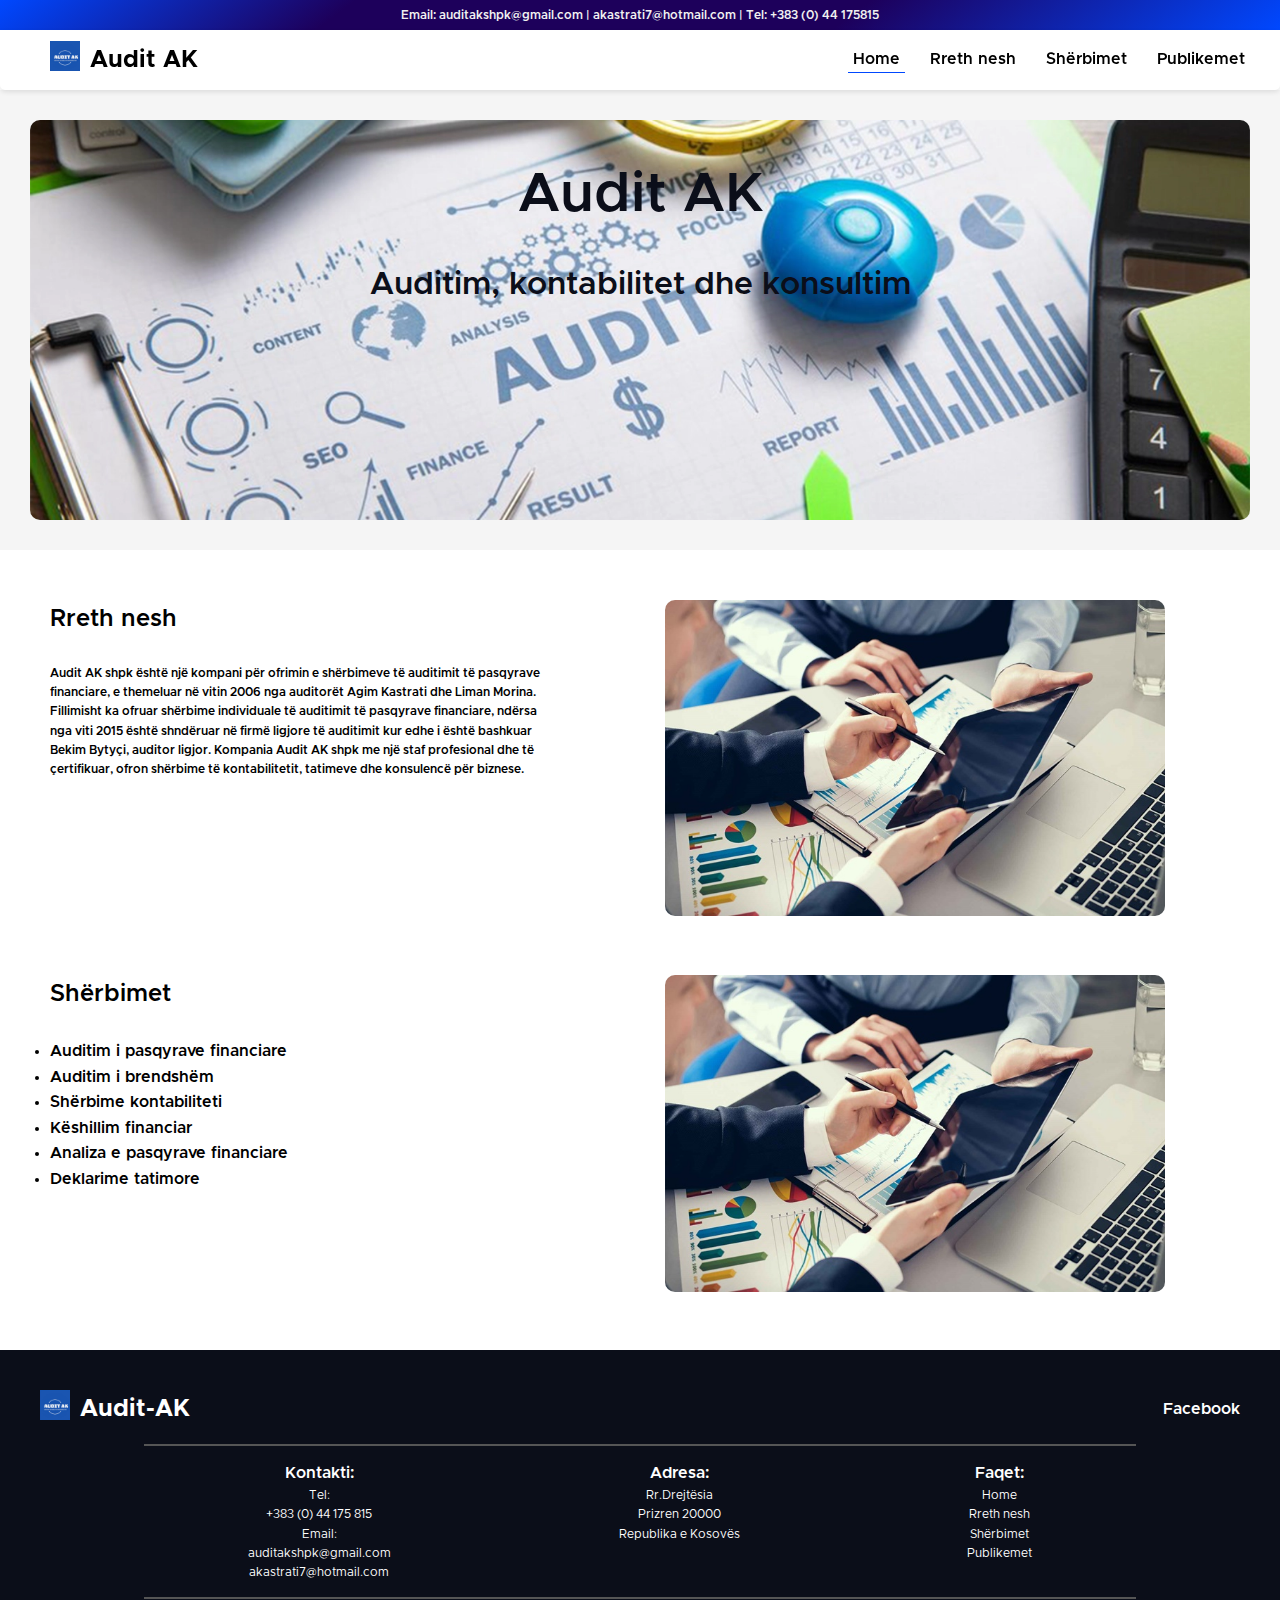
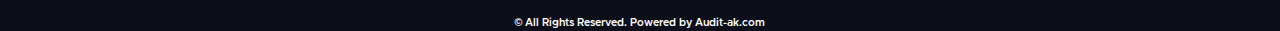
==== index.html @ 69cc2755 "Add files via upload" ====
<!DOCTYPE html>
<html lang="en">
<head>
    <meta charset="UTF-8">
    <meta name="description" content="Audit AK provides professional audit, accounting, and consulting services in Kosovo.">
    <meta name="keywords" content="audit,Kosove,Prizren,pasqyre,finance,konsultime,auditak,Agim Kastrati,Liman Morina,Bekim Bytyçi,auditor ligjor,juridik,audit-ak,">
    <meta name="viewport" content="width=device-width, initial-scale=1.0">
    <title>Home - Audit AK</title>
    <link rel="stylesheet" href="style.css">
    <link rel="shortcut icon" href="img/0a070aa6.jpg" type="image/x-icon">
    <link rel="stylesheet" href="https://cdnjs.cloudflare.com/ajax/libs/font-awesome/6.7.1/css/all.min.css" integrity="sha512-5Hs3dF2AEPkpNAR7UiOHba+lRSJNeM2ECkwxUIxC1Q/FLycGTbNapWXB4tP889k5T5Ju8fs4b1P5z/iB4nMfSQ==" crossorigin="anonymous" referrerpolicy="no-referrer">
    
</head>
<body>
    <nav class="top">
        <p>Email: auditakshpk@gmail.com | akastrati7@hotmail.com | Tel: +383 (0) 44 175815</p>
    </nav> 
    <header>
        
        <nav class="navbar">
            <div class="navLogo">
                <a href="index.html"><img src="img/0a070aa6.jpg" alt="Audit Logo"></a>
                <h2>Audit AK</h2>
            </div>
            <ul>
                <li class="active"><a href="index.html">Home</a></li>
                <li><a href="rrethne.html">Rreth nesh</a></li>
                <li><a href="services.html">Shërbimet</a></li>
                <li><a href="news.html">Publikemet</a></li>
            </ul>
            
        </nav>
    </header>
    <main class="main">
        <section class="main1"><div class="main1a">
            <h1>Audit AK</h1>
            <p>Auditim, kontabilitet dhe konsultim</p>
            
        </div>
        </section>
    </main>
    <div class="main2">
        <div class="main2a">
            <h2>Rreth nesh</h3>
            <br>
            <p>Audit AK shpk është një kompani për ofrimin e shërbimeve të auditimit të pasqyrave
                financiare, e themeluar në vitin 2006 nga auditorët Agim Kastrati dhe Liman Morina.
                Fillimisht ka ofruar shërbime individuale të auditimit të pasqyrave financiare, ndërsa nga viti
                2015 është shndëruar në firmë ligjore të auditimit kur edhe i është bashkuar Bekim Bytyçi,
                auditor ligjor.
                Kompania Audit AK shpk me një staf profesional dhe të çertifikuar, ofron shërbime të
                kontabilitetit, tatimeve dhe konsulencë për biznese.</p>
            
        </div>
        <div class="main2b"><img src="img/audit-services.tmb-headershrt.jpg" alt=""></div>
            
            <div class="main2a">
                <h2>Shërbimet</h3>
                <br>
                <ul>
                    <li>
                    Auditim i pasqyrave financiare
                    </li>
                    
                    <li>
                        Auditim i brendshëm
                        </li>
                        
                    <li>
                        Shërbime kontabiliteti
                        </li>
                        
                    <li>
                        Këshillim financiar
                        </li>
                        
                    <li>
                        Analiza e pasqyrave financiare
                        </li>
                        
                    <li>
                        Deklarime tatimore
                        </li>
                </ul>
            </div>
            
            <div class="main2b"><img src="img/audit-services.tmb-headershrt.jpg" alt=""></div>
                </div>
    
    <footer>
        <div class="footer1">
            <div class="navLogo1">
                <a href="index.html"><img src="img/0a070aa6.jpg" alt="Audit Logo"></a>
                <h2>Audit-AK</h2>
            </div>
            <div class="social">
                <a href="https://www.facebook.com/auditakshpk"><i class="fa-brands fa-facebook"></i> Facebook</a>
                
            </div>
        </div>
        <hr>
        <div class="footer2">
            <ul>
                <h4>Kontakti:</h3>
                    <li>Tel:</li>
                    <li>+383 (0) 44 175 815</li>
                    <li>Email:</li>
                    <li><a href="mailto:auditakshpk@gmail.com"> auditakshpk@gmail.com</a></li>
                    <li><a href="mailto:akastrati7@hotmail.com">akastrati7@hotmail.com</a></li>
            </ul>
            <ul>
                <h4>Adresa:</h3>
                    <li>Rr.Drejtësia</li>
                    <li>Prizren 20000</li>
                    <li>Republika e Kosovës</li>
            </ul>
            <ul>
                <h4>Faqet:</h4>
               <li><a href="index.html">Home</a></li>
               <li><a href="rrethne.html">Rreth nesh</a></li>
               <li><a href="services.html">Shërbimet</a></li>
               <li><a href="news.html">Publikemet</a></li>
            </ul>
        </div>
        <hr>
        <h6>© All Rights Reserved. Powered by Audit-ak.com</h5>
    </footer>
</body>
</html>
---- style.css ----
* {
    margin: 0;
    padding: 0;
    box-sizing: border-box; /* Ensures padding and borders are included in width/height */
}

body {
    font-family: 'Metropolis', sans-serif;
    line-height: 1.6;
}

.top {
    height: 30px;
    width: 100%;
    background: linear-gradient(143deg, #0048ff, #1d005b 27%, #1d005b 66%, #0048ff);
    padding: 0 20px;
    text-align: center;
    color: #f0f0f0;
    font-size: 12px;
}

.top p {
    text-align: center;
    line-height: 30px; /* Ensures text is vertically centered */
}
header {
    position: sticky;
    top: 0;
}
.navbar {
    width: 100%;
    height: 60px;
    display: flex;
    align-items: center;
    justify-content: space-between;
    border-radius: 0 0 5px 5px;
    background: white;
    box-shadow: 0 2px 5px rgba(0, 0, 0, 0.1); /* Ensures it stays on top */
}

.navbar ul {
    display: flex;
    gap: 20px;
    margin-right: 30px;
    list-style: none;
}

.navbar a {
    text-decoration: none;
    color: black;
    font-weight: 500;
    transition: color 0.3s ease; /* Smooth hover effect */
}
.navbar ul li a{
    padding: 2px 5px;
    border-radius: 5px;
}
.navbar a:hover {
    color: #0048ff;
    background-color: whitesmoke;
}
.active{
    border-bottom: 1px solid #0048ff ;
}

.navLogo {
    margin-left: 50px;
    display: flex;
    align-items: center;
    gap: 10px;
    font-family: 'Metropolis-bold', sans-serif;
}

.navLogo img {
    height: 30px;
}

.main1 {
    width: 100%;
    min-height: 400px;
    background-color:whitesmoke;
    padding: 30px 30px;
    color: white;
    text-align: center; /* Centers content */
    justify-items: center;
}

.main1 h1 {
    font-size: 3.5rem;
    margin-bottom: 20px;
    color: #0b0e19;
}

.main1 p {
    font-size: 2rem;
    margin-bottom: 20px;
    color: #0b0e19;
}

.main1 button {
    background: #0048ff;
    color: white;
    border: none;
    padding: 10px 20px;
    font-size: 1rem;
    border-radius: 5px;
    cursor: pointer;
    transition: background 0.3s ease; /* Smooth hover effect */
}

.main1 button:hover {
    background: #0032cc;
}
.main1a{
    background-image: url(img/audit.webp);
    background-repeat: no-repeat;
    background-size: cover;
    background-position: center;
    width: 100%;
    min-height: 400px;
    border-radius: 10px;
    padding: 30px;
}

.main2{
    background-color: fff;
    min-height: 250px;
    padding: 50px;
    display: grid;
    grid-template-columns: repeat(auto-fit, minmax(500px, 1fr));
    gap: 50px;
    justify-content: center;
}
.main2a{
   max-width: 500px;
   
}
.x{
    background-image: url(img/Audit-Services-in-Dubai-min.jpg);
    background-position: center;
}
.y{
    background-image: url(img/audit-1-1-1.png);
    background-position: center;
}
.z{
    background-image: url(img/fin6.webp);
    background-position: center;
}
.main2a p{
    font-size: 12px;
 }
.main2b img{
    width: 500px;

    border-radius: 10px;
 }
 .grid{
    display: grid;
    grid-template-columns: repeat(auto-fit, minmax(250px, 1fr));
    gap: 20px;
    padding: 20px;
 }
 .grid1{
    align-items: center;
    text-wrap: wrap;
    justify-content: center;
    display: grid;
    
 }
.gridcont{
    text-align: center;
    justify-content: center;
}
 .gridimg img {
    aspect-ratio: 4/3;
    width: 100%;
    height: auto;
    border-radius: 10px;
 }
footer {
    background: #0b0e19;
    padding: 40px 20px 0 20px;
    color: white;
    text-align: center;
}

footer hr {
    margin: 15px auto;
    width: 80%;
    border: 1px solid #555; /* Updated for better visibility */
}

footer h5 {
    margin-top: 10px;
    font-size: 0.9rem;
}

.footer1 {
    display: flex;
    justify-content: space-between;
    align-items: center;
    max-width: 1200px;
    margin: 0 auto;
    flex-wrap: wrap; /* Ensures responsiveness */
    gap: 20px;
}
.social{
    display: flex;
    gap: 20px;
}
.social a {
    color: #fff;
    text-decoration: none;
    font-size: 1rem;
    display: flex;
    align-items: center;
    gap: 5px; /* Space between icon and text */
    transition: color 0.3s ease; /* Smooth hover effect */
}
.footer2{
    justify-content: space-evenly;
    display: flex;
}

.footer2 ul li {
    list-style: none;
    font-size: 12px;
    font-family: Metropolis-reg;
    
}
.footer2 ul li a{
    text-decoration: none;
    color: white;
    font-family: Metropolis-reg;
}
.social a:hover {
    color: #0048ff;
}
.rreth{
    padding: 30px;
}
.navLogo1 {
    display: flex;
    align-items: center;
    gap: 10px;
    font-family: 'Metropolis-bold', sans-serif;
}
.main3{
    width: 100%;
    height: 600px;
    justify-content: center;
    align-items: center;
}
.main3a{
    box-shadow: 1px 1px 1px;
    width: 80%;
    height: 300px;
    border-radius: 15px;
margin: 20px auto 20px auto;
background-color: whitesmoke;
padding: 40px;
}
.main3a a{
    padding: 5px 10px;
    border-radius: 5px;
    color: white;
    text-decoration: none;
    background-color: #0048ff;
}
.navLogo1 img {
    height: 30px;
}

/* Media Queries for Responsiveness */
@media (max-width: 768px) {
    .navbar ul {
        flex-wrap: wrap;
        justify-content: center;
        gap: 15px;
    }

    .main1 h1 {
        font-size: 2.8rem;
    }

    .main1 p {
        font-size: 1.9rem;
    }

    .main1 button {
        padding: 10px 20px;
        font-size: 0.9rem;
    }

    .main2 {
        padding: 30px 10px;
        flex-direction: column;
        justify-content: center;
        gap: 30px;
        align-content: center;
    }
    .main2{
        display: flex;
        justify-content: center;
        
        padding: 20px;
    }
    .main2b{
        justify-content: center;
        margin: auto;
    }

    .main2a {
        max-width: 100%;
        text-align: center;
    }

    .grid {
        flex-direction: column;
        align-items: center;
        gap: 20px;
    }

    .gridimg img {
        width: 100%;
        max-width: 300px;
        height: auto;
    }

    .footer1 {
        flex-direction: column;
        align-items: center;
        text-align: center;
        gap: 20px;
    }

    .footer2 {
        flex-direction: column;
        gap: 20px;
        align-items: center;
    }

    .social {
        justify-content: center;
    }
}

/* Smartphones and Small Screens (Max Width: 480px) */
@media (max-width: 480px) {
    .navbar ul {
        gap: 10px;
    }
.navbar{
    flex-wrap: wrap;
    justify-content: center;
}
.top{
    font-size: 8px;
}
    .navLogo img {
        height: 20px;
    }
    .navLogo{
        margin-right: auto;
    }

    .main1 h1 {
        font-size: 2.5rem;
    }

    .main1 p {
        font-size: 1.2rem;
    }

    .main1 button {
        font-size: 0.8rem;
        padding: 8px 15px;
    }
   

    .main2b img {
        width: 100%;
        border-radius: 10px;
    }

    .grid {
        flex-direction: column;
        gap: 15px;
    }

    .gridimg img {
        width: 100%;
        max-width: 250px;
    }

    footer {
        padding: 20px;
        text-align: center;
    }

    .footer1, .footer2 {
        flex-direction: column;
        gap: 10px;
    }

    .footer2 ul li {
        font-size: 10px;
    }

    .social {
        gap: 10px;
    }
}

/* Font-Face Definitions */
@font-face {
    font-family: 'Metropolis';
    src: url('font/Metropolis-SemiBold.otf') format('opentype');
}

@font-face {
    font-family: 'Metropolis-bold';
    src: url('font/Metropolis-Bold.otf') format('opentype');
}
@font-face {
    font-family: 'Metropolis-reg';
    src: url('font/Metropolis-Regular.otf') format('opentype');
}
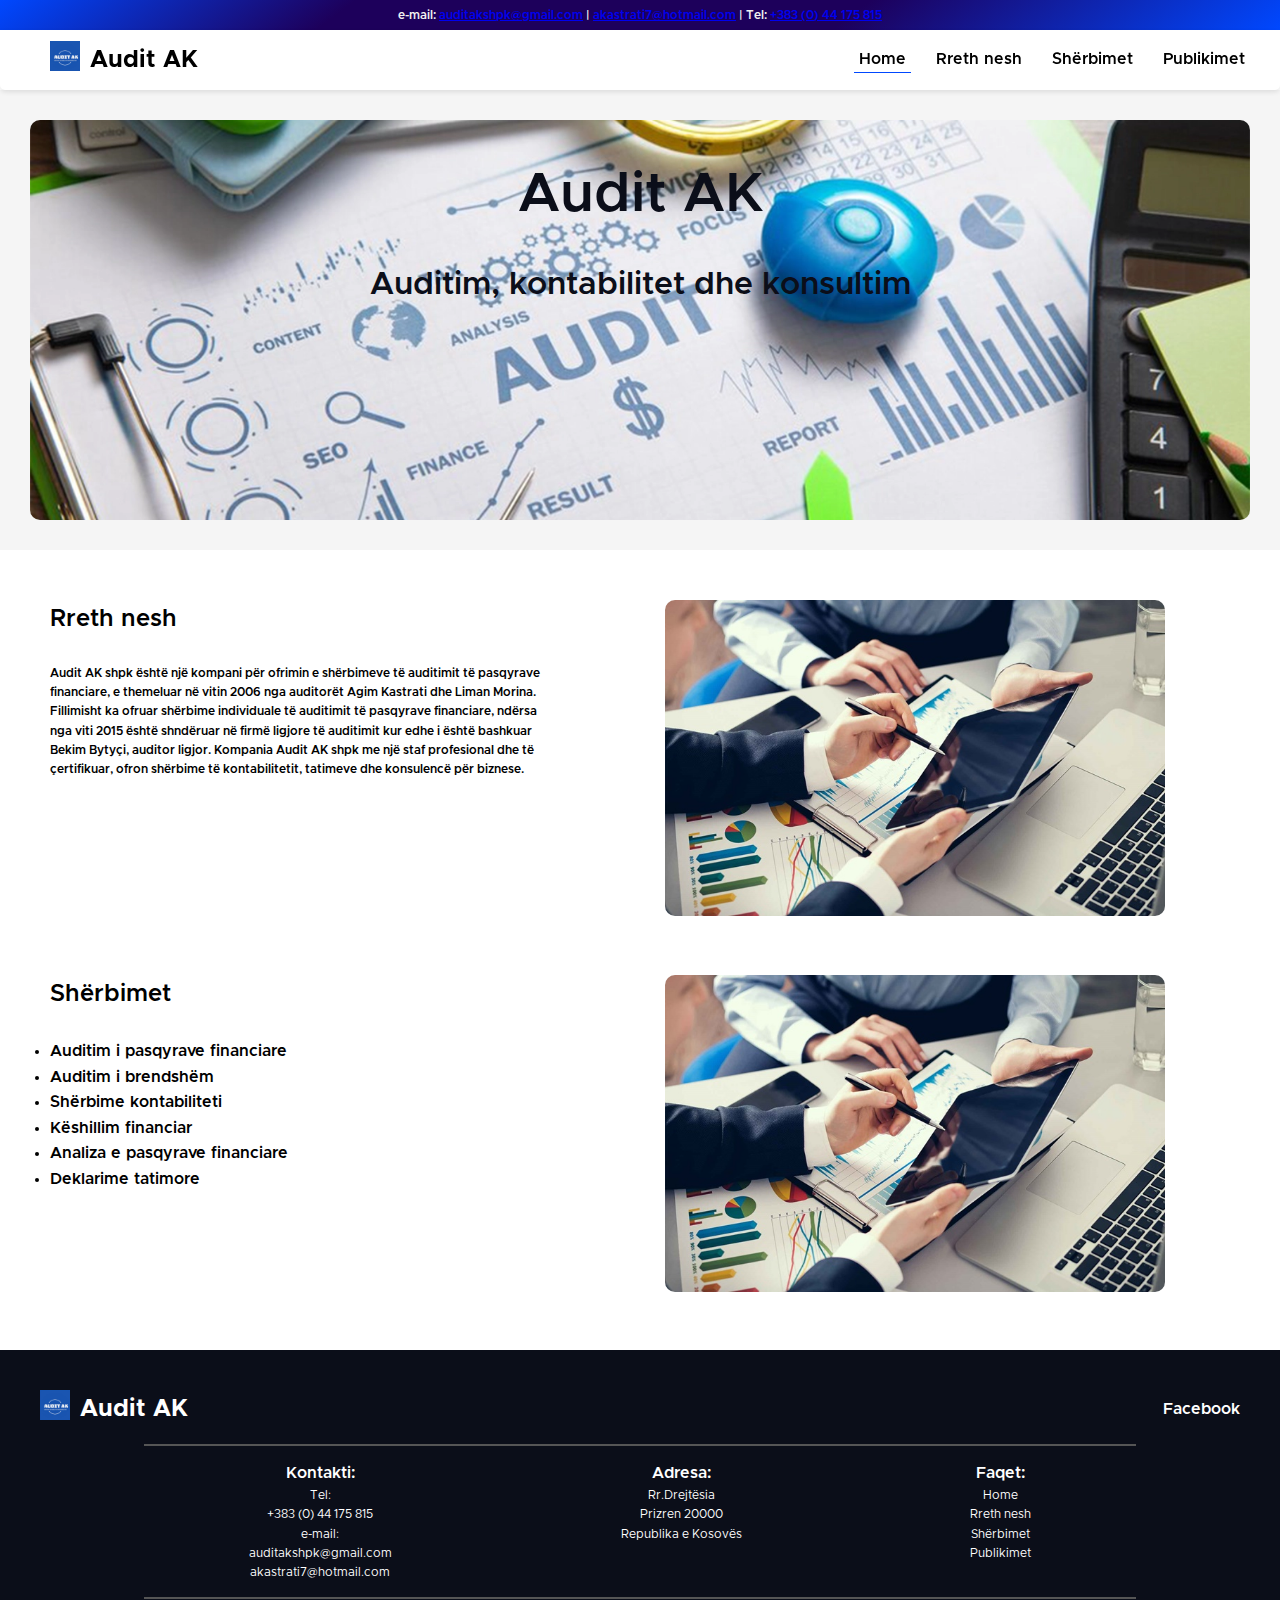
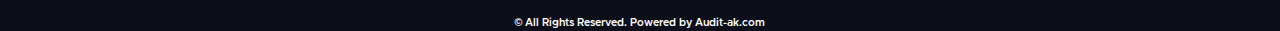
==== commit 11b41142: "Update index.html" ====
--- a/index.html
+++ b/index.html
@@ -5,6 +5,7 @@
     <meta name="description" content="Audit AK provides professional audit, accounting, and consulting services in Kosovo.">
     <meta name="keywords" content="audit,Kosove,Prizren,pasqyre,finance,konsultime,auditak,Agim Kastrati,Liman Morina,Bekim Bytyçi,auditor ligjor,juridik,audit-ak,">
     <meta name="viewport" content="width=device-width, initial-scale=1.0">
+    <meta name="image" content="img/0a070aa6">
     <title>Home - Audit AK</title>
     <link rel="stylesheet" href="style.css">
     <link rel="shortcut icon" href="img/0a070aa6.jpg" type="image/x-icon">
@@ -13,7 +14,7 @@
 </head>
 <body>
     <nav class="top">
-        <p>Email: auditakshpk@gmail.com | akastrati7@hotmail.com | Tel: +383 (0) 44 175815</p>
+        <p>e-mail: <a href="mailto:auditakshpk@gmail.com">auditakshpk@gmail.com</a>  | <a href="mailto:akastrati7@hotmail.com">akastrati7@hotmail.com</a>  | Tel: <a href="tel:+38344175815">+383 (0) 44 175 815</a> </p>
     </nav> 
     <header>
         
@@ -26,7 +27,7 @@
                 <li class="active"><a href="index.html">Home</a></li>
                 <li><a href="rrethne.html">Rreth nesh</a></li>
                 <li><a href="services.html">Shërbimet</a></li>
-                <li><a href="news.html">Publikemet</a></li>
+                <li><a href="news.html">Publikimet</a></li>
             </ul>
             
         </nav>
@@ -91,7 +92,7 @@
         <div class="footer1">
             <div class="navLogo1">
                 <a href="index.html"><img src="img/0a070aa6.jpg" alt="Audit Logo"></a>
-                <h2>Audit-AK</h2>
+                <h2>Audit AK</h2>
             </div>
             <div class="social">
                 <a href="https://www.facebook.com/auditakshpk"><i class="fa-brands fa-facebook"></i> Facebook</a>
@@ -104,7 +105,7 @@
                 <h4>Kontakti:</h3>
                     <li>Tel:</li>
                     <li>+383 (0) 44 175 815</li>
-                    <li>Email:</li>
+                    <li>e-mail:</li>
                     <li><a href="mailto:auditakshpk@gmail.com"> auditakshpk@gmail.com</a></li>
                     <li><a href="mailto:akastrati7@hotmail.com">akastrati7@hotmail.com</a></li>
             </ul>
@@ -119,11 +120,11 @@
                <li><a href="index.html">Home</a></li>
                <li><a href="rrethne.html">Rreth nesh</a></li>
                <li><a href="services.html">Shërbimet</a></li>
-               <li><a href="news.html">Publikemet</a></li>
+               <li><a href="news.html">Publikimet</a></li>
             </ul>
         </div>
         <hr>
         <h6>© All Rights Reserved. Powered by Audit-ak.com</h5>
     </footer>
 </body>
-</html>+</html>
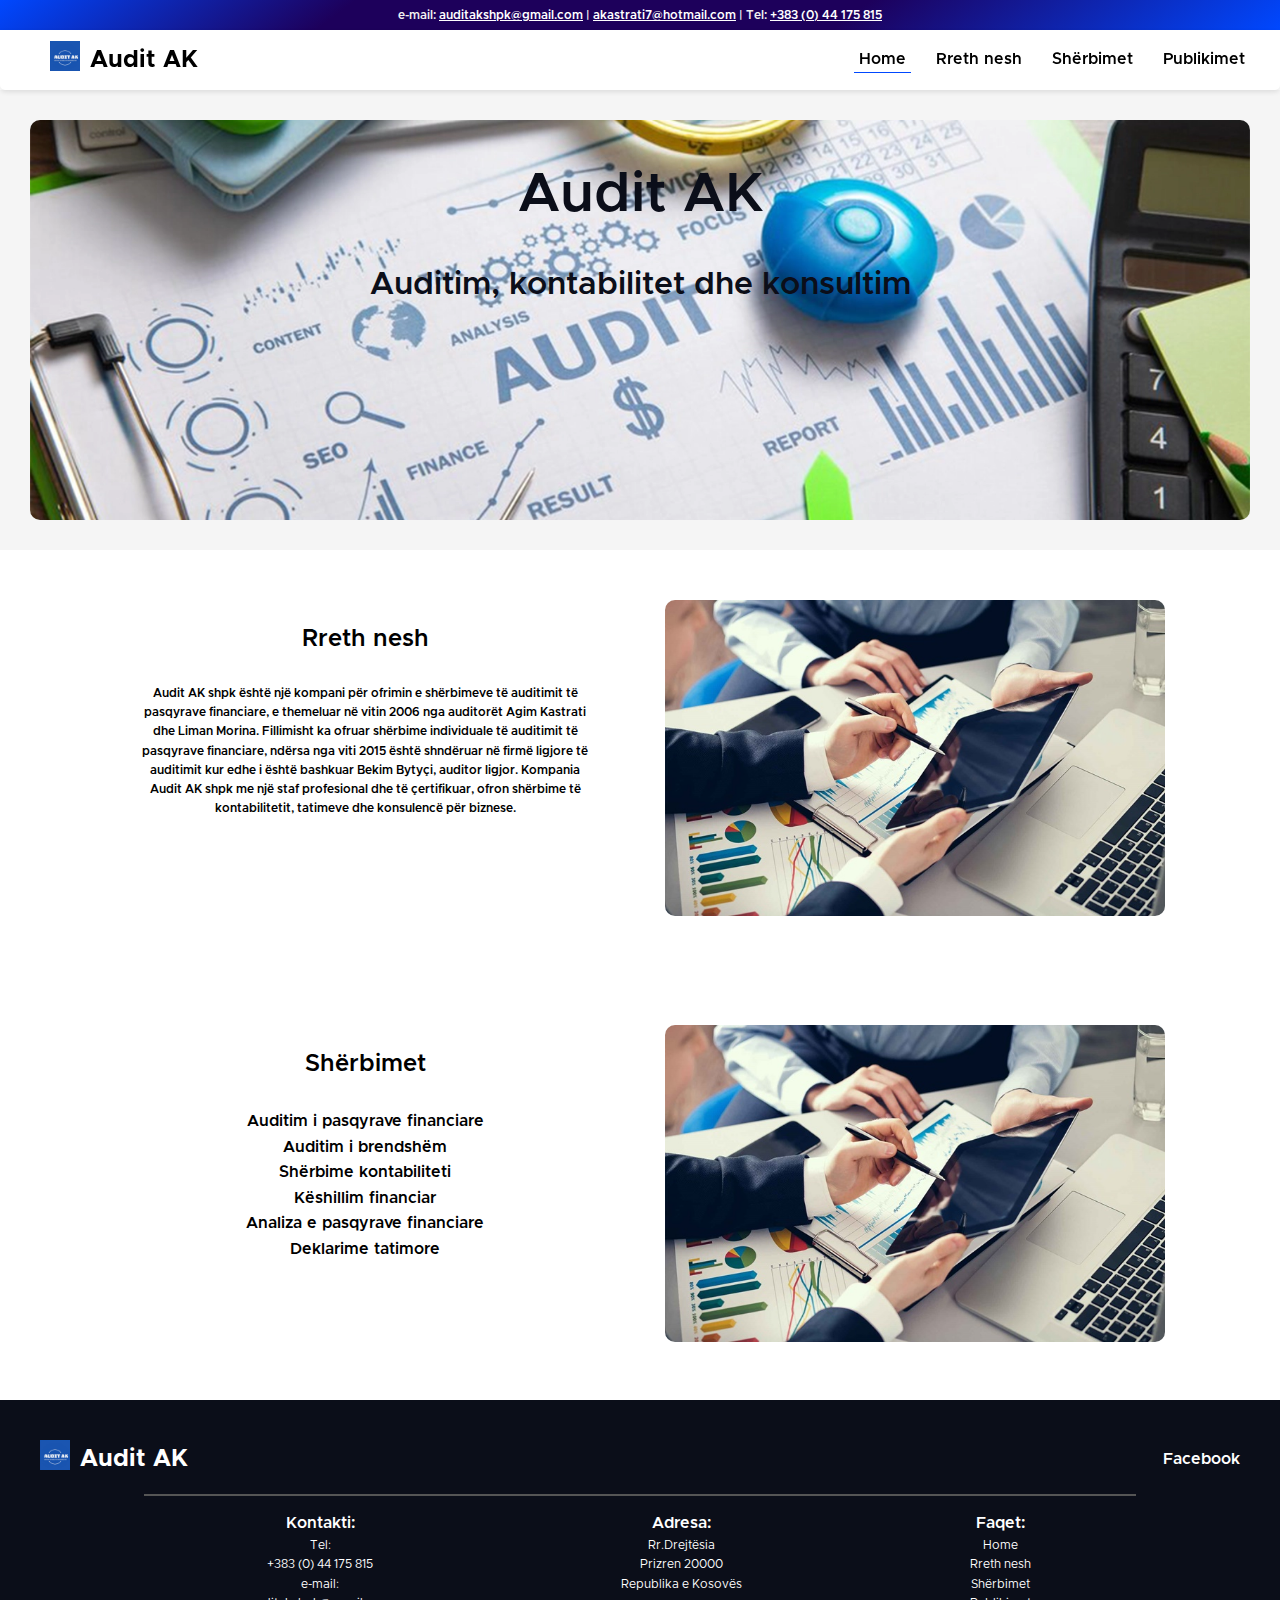
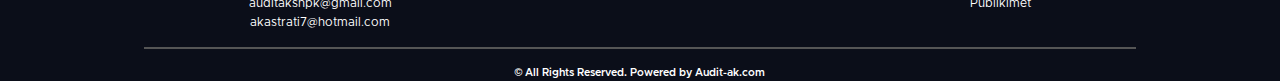
==== commit b12166b6: "Update index.html" ====
--- a/index.html
+++ b/index.html
@@ -53,8 +53,9 @@
                 kontabilitetit, tatimeve dhe konsulencë për biznese.</p>
             
         </div>
+        
         <div class="main2b"><img src="img/audit-services.tmb-headershrt.jpg" alt=""></div>
-            
+    </div> <div class="main2"> 
             <div class="main2a">
                 <h2>Shërbimet</h3>
                 <br>
@@ -86,7 +87,7 @@
             </div>
             
             <div class="main2b"><img src="img/audit-services.tmb-headershrt.jpg" alt=""></div>
-                </div>
+                </div> </div>
     
     <footer>
         <div class="footer1">
--- a/style.css
+++ b/style.css
@@ -23,6 +23,10 @@
     text-align: center;
     line-height: 30px; /* Ensures text is vertically centered */
 }
+.top a{
+    color: white;
+   
+}
 header {
     position: sticky;
     top: 0;
@@ -66,6 +70,8 @@
 .navLogo {
     margin-left: 50px;
     display: flex;
+    text-wrap: nowrap;
+    
     align-items: center;
     gap: 10px;
     font-family: 'Metropolis-bold', sans-serif;
@@ -120,20 +126,27 @@
     min-height: 400px;
     border-radius: 10px;
     padding: 30px;
+    justify-content: right;
 }
 
 .main2{
     background-color: fff;
     min-height: 250px;
     padding: 50px;
-    display: grid;
-    grid-template-columns: repeat(auto-fit, minmax(500px, 1fr));
+   display: flex;
     gap: 50px;
+    justify-content:center
+}
+.main2a{
+   width: 500px;
+   padding: 20px;
+   justify-content: center;
+   text-align: center;
+   
+}
+.main2a ul{
+    list-style: none;
     justify-content: center;
-}
-.main2a{
-   max-width: 500px;
-   
 }
 .x{
     background-image: url(img/Audit-Services-in-Dubai-min.jpg);
@@ -278,6 +291,7 @@
         flex-wrap: wrap;
         justify-content: center;
         gap: 15px;
+        font-size: 1rem;
     }
 
     .main1 h1 {
@@ -349,7 +363,8 @@
 /* Smartphones and Small Screens (Max Width: 480px) */
 @media (max-width: 480px) {
     .navbar ul {
-        gap: 10px;
+        gap: 1px;
+        font-size: 0.9rem;
     }
 .navbar{
     flex-wrap: wrap;
@@ -426,4 +441,4 @@
 @font-face {
     font-family: 'Metropolis-reg';
     src: url('font/Metropolis-Regular.otf') format('opentype');
-}+}
